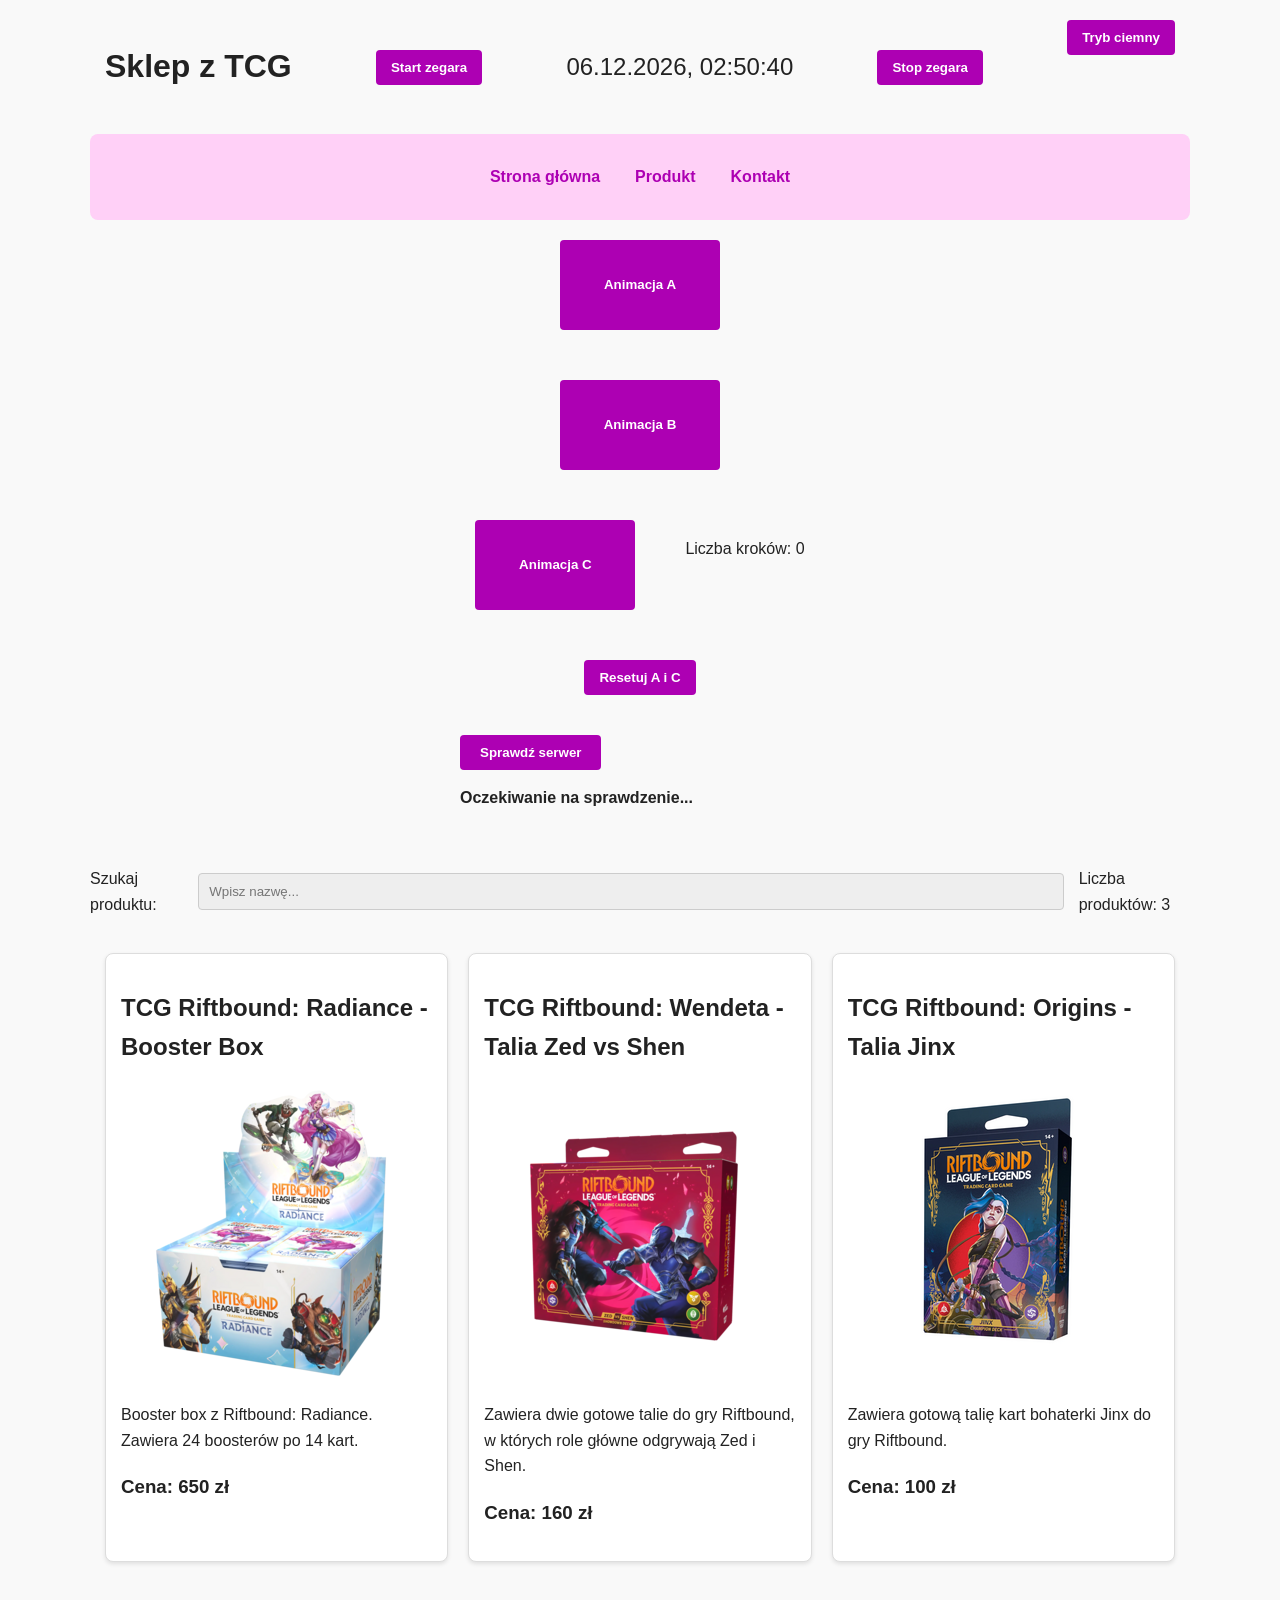
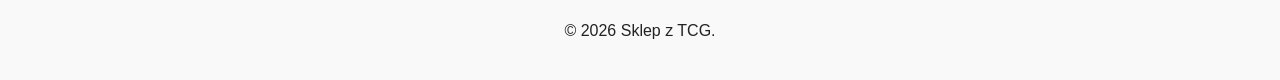
==== lab4/index.html @ 69165f55 "lab4" ====
<!DOCTYPE html>
<html lang="pl">
    <head>
        <meta charset="UTF-8">
        <title>Strona główna</title>
        <meta name="viewport" content="width=device-width, initial-scale=1">
        <link rel="stylesheet" href="css/style.css">
    </head>
    <body>
        <header>
            <h1>Sklep z TCG</h1>
            <button type="button" id="start-clock">Start zegara</button>
            <p id="clock-display"></p>
            <button type="button" id="stop-clock">Stop zegara</button>
            <button id="theme-toggle" type="button" aria-pressed="false">Tryb ciemny</button>
        </header>
        <nav>
            <a href="index.html" aria-current="page">Strona główna</a>
            <a href="produkt.html">Produkt</a>
            <a href="kontakt.html">Kontakt</a>
        </nav>
        <section id="demo-lab3">
            <button type="button" class="anim-btn" id="btn-anim-a" aria-pressed="false">Animacja A</button>
            <button type="button" class="anim-btn" id="btn-anim-b">Animacja B</button>
            <button type="button" class="anim-btn" id="btn-anim-c">Animacja C</button>
            <p id="status-c">Liczba kroków: 0</p>
            <button type="button" id="btn-reset">Resetuj A i C</button>
        </section>
        <section id="demo-ajax">
            <button type="button" id="btn-check-server">Sprawdź serwer</button>
            <output id="ajax-status" role="status">Oczekiwanie na sprawdzenie...</output>
        </section>
        <section id="search-section">
            <label for="search-input">Szukaj produktu:</label>
            <input type="search" id="search-input" placeholder="Wpisz nazwę...">
            <section aria-live="polite" id="search-status">
                <p id="search-counter"></p>
                <p id="no-results" hidden>Brak produktów spełniających kryteria wyszukiwania.</p>
            </section>
        </section>
        <main class="catalog">
            <article class="card">
                <a href="produkt.html" class="card-link">
                <h2>TCG Riftbound: Radiance - Booster Box</h2>
                <img src="img/booster_box.png" alt="Booster box kart z Riftbound: Radiance" width="300" height="300">
                <p>Booster box z Riftbound: Radiance. Zawiera 24 boosterów po 14 kart.</p>
                <h3>Cena: 650 zł</h3>
                </a>
            </article>
            <article class="card">
                <h2>TCG Riftbound: Wendeta - Talia Zed vs Shen</h2>
                <img src="img/showdown_deck.png" alt="Zestaw dwóch talii kart z bohaterami Zed i Shen" width="300" height="300">
                <p>Zawiera dwie gotowe talie do gry Riftbound, w których role główne odgrywają Zed i Shen.</p>
                <h3>Cena: 160 zł</h3>
            </article>
            <article class="card">
                <h2>TCG Riftbound: Origins - Talia Jinx</h2>
                <img src="img/talia_jinx.png" alt="Talia kart bohaterki Jinx do gry Riftbound" width="300" height="300">
                <p>Zawiera gotową talię kart bohaterki Jinx do gry Riftbound.</p>
                <h3>Cena: 100 zł</h3>
            </article>
        </main>
        <footer>
            <p>&copy; 2026 Sklep z TCG.</p>
        </footer>
        <script src="vendor/jquery-4.0.0.min.js" defer></script>
        <script src="js/main.js" defer></script>
        <script src="js/lab3.js" defer></script>
    </body>
</html>
---- lab4/css/style.css ----
:root, :root[data-theme="light"] {
    --primary-color: #ad00b3;
    --primary-hover: #fd40ed;
    --bg-color: #f9f9f9;
    --text-color: #222222;
    --focus-color: #ff9900;
    --card-bg: #ffffff;
    --th-bg: #eeeeee;
    --form-bg: #eeeeee;
}

:root[data-theme="dark"] {
    --bg-color: #121212;
    --text-color: #e0e0e0;
    --card-bg: #2e2e2e;
    --th-bg: #2e2e2e;
    --form-bg: #2e2e2e;
}

* {
    box-sizing: border-box;
}

body {
    font-family: Arial;
    background-color: var(--bg-color);
    color: var(--text-color);
    margin: 0;
    padding: 0;
    line-height: 1.6;
}

header, nav, main, footer {
    max-width: 1100px;
    margin: 0 auto;
    padding: 20px 15px;
}

img {
    max-width: 100%;
    height: auto;
    display: block;
}

nav {
    display: flex;
    flex-wrap: wrap; 
    justify-content: center;
    gap: 15px;
    background-color: #ffd0f7;
    border-radius: 8px;
}

nav a {
    text-decoration: none;
    color: var(--primary-color);
    font-weight: bold;
    padding: 10px;
}

nav a:hover {
    color: var(--primary-hover);
}

.catalog {
    display: grid;
    grid-template-columns: 1fr;
    gap: 20px;
}

.card {
    background-color: var(--card-bg);
    border: 1px solid #ddd;
    border-radius: 8px;
    padding: 15px;
    box-shadow: 0 2px 4px rgba(0,0,0,0.1);
}

.card[hidden] {
    display: none !important;
}

form {
    display: flex;
    flex-direction: column;
    gap: 10px;
    max-width: 400px;
}

input, select, textarea {
    background-color: var(--form-bg);
    color: var(--text-color)
}

footer {
    text-align: center;
}

.card-link {
    text-decoration: none;
    color: inherit;
    display: block;
    height: 100%;
}

table {
    width: 100%;
    border-collapse: collapse;
    margin-top: 20px;
}

th, td {
    border: 1px solid #ccc;
    padding: 10px;
    text-align: left;
}

th {
    background-color: var(--th-bg);
}

caption {
    font-weight: bold;
    padding-bottom: 10px;
    font-size: 1.1em;
}

.product-image {
    margin: 0 auto 20px auto;
    display: block;
    border-radius: 8px;
}

.product-link {
    display: inline-block;
    background-color: var(--primary-color);
    color: #ffffff;
    text-decoration: none;
    padding: 12px 25px;
    font-weight: bold;
    border-radius: 4px;
    margin-bottom: 20px;

    width: fit-content;
    align-self: start;
    justify-self: start;
}

.product-link:hover {
    background-color: var(--primary-hover);
    color: #ffffff;
    text-decoration: none;
}

input, select, textarea {
    width: 100%;
    padding: 10px;
    border: 1px solid #ccc;
    border-radius: 4px;
    font-family: inherit;
}

button {
    background-color: var(--primary-color);
    color: #ffffff;
    border: none;
    padding: 10px 15px;
    font-weight: bold;
    cursor: pointer;
    border-radius: 4px;
    width: 100%;
}

button:hover {
    background-color: var(--primary-hover);
}

header {
    display: flex;
    justify-content: space-between;
    align-items: center;
}

a:focus-visible, 
button:focus-visible, 
input:focus-visible, 
select:focus-visible, 
textarea:focus-visible {
    outline: 3px solid var(--focus-color);
    outline-offset: 2px;
}

#search-section {
    display: flex;
    justify-content: center;
    align-items: center;
    max-width: 1100px;
    margin: 0 auto;
    gap: 15px;
}

#clock-display {
    font-size: 150%;
}

#start-clock, #stop-clock {
    align-items: center;
}

#demo-lab3 {
    display: flex;
    flex-wrap: wrap;
    max-width: 360px;
    gap: 50px;
    justify-content: center; 
    margin: 20px auto;
}

#demo-lab3 .anim-btn {
    box-sizing: border-box;
    width: 160px;
    height: 90px;
}

#demo-ajax {
    max-width: 360px;
    margin: 40px auto;
}

#demo-ajax button {
    padding: 10px 20px;
    cursor: pointer;
}

#ajax-status {
    display: block;
    margin-top: 15px;
    font-weight: bold;
}

@media (min-width: 768px) {
    .catalog {
        grid-template-columns: repeat(3, 1fr);
    }
    
    button {
        width: auto;
        align-self: flex-start;
    }

    #start-clock, #stop-clock {
        align-self: center;
    }
}
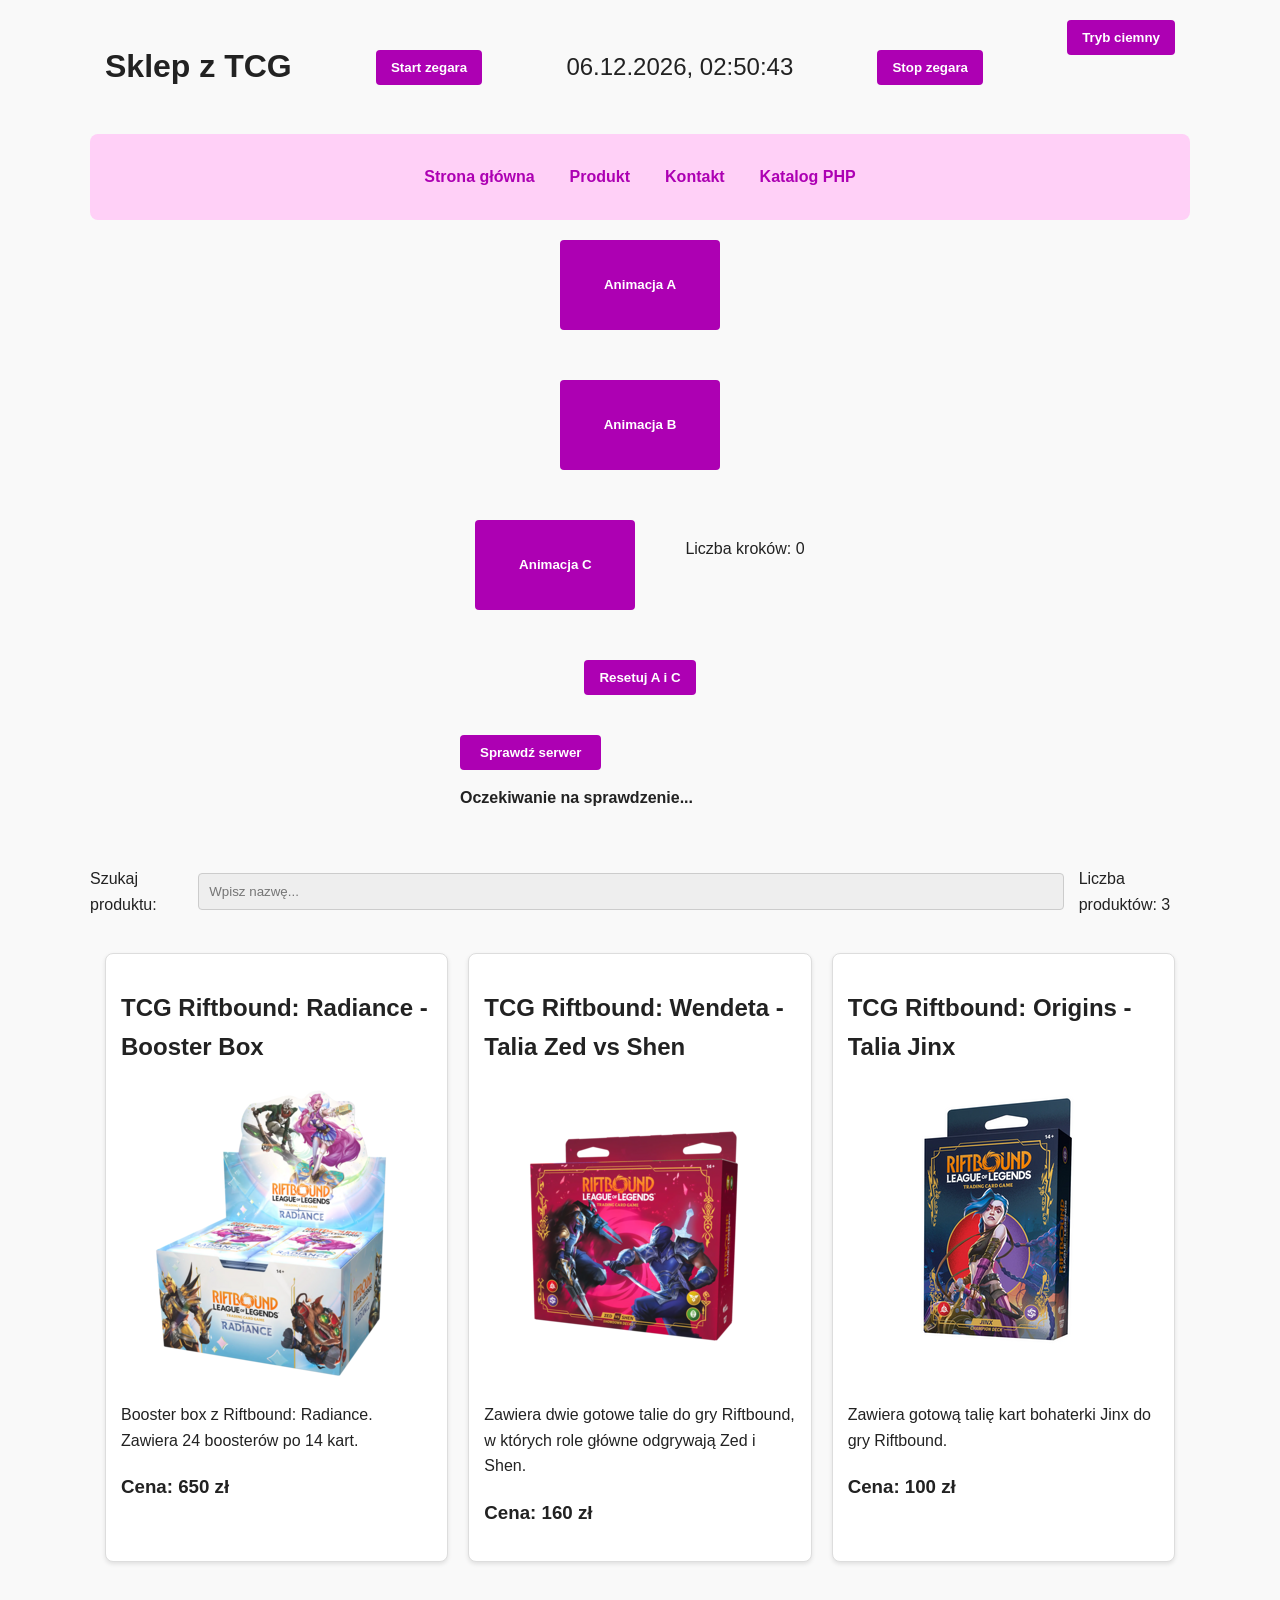
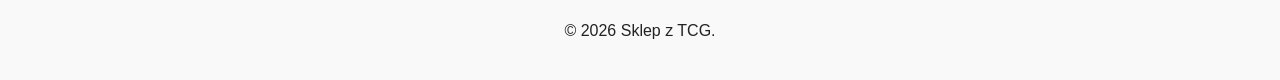
==== commit a8ac8d83: "lab4" ====
--- a/lab4/index.html
+++ b/lab4/index.html
@@ -16,8 +16,9 @@
         </header>
         <nav>
             <a href="index.html" aria-current="page">Strona główna</a>
-            <a href="produkt.html">Produkt</a>
-            <a href="kontakt.html">Kontakt</a>
+            <a href="html/produkt.html">Produkt</a>
+            <a href="html/kontakt.html">Kontakt</a>
+            <a href="lab4.php">Katalog PHP</a>
         </nav>
         <section id="demo-lab3">
             <button type="button" class="anim-btn" id="btn-anim-a" aria-pressed="false">Animacja A</button>
